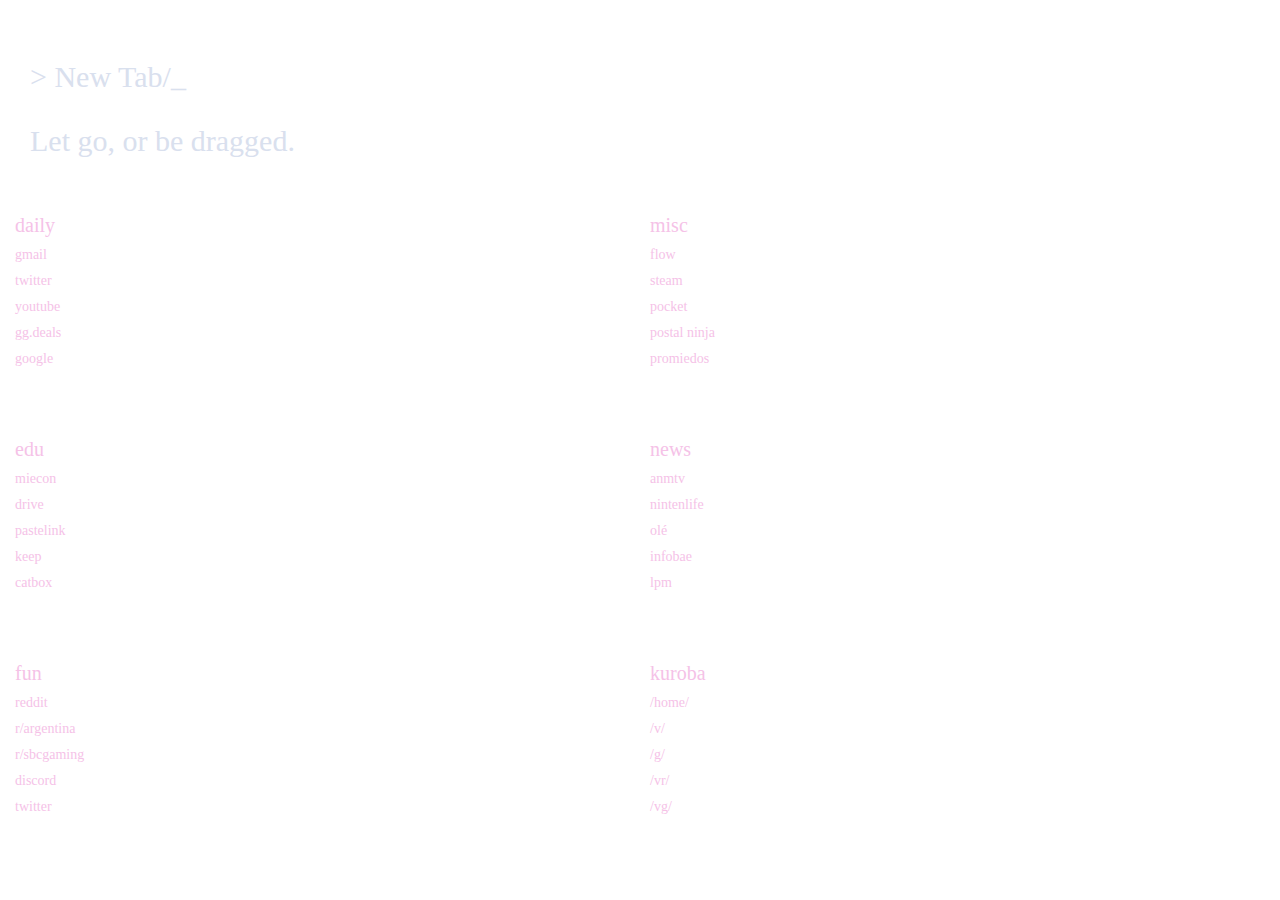
==== index.html @ a732bfd8 "Update index.html" ====
<!DOCTYPE html>
<html lang="en">

<head>
    <meta charset="UTF-8">
    <link rel="shortcut icon" href="favicon.ico">
    <title>Start</title>
    <link rel="stylesheet" type="text/css" href="style.css">
    
</head>

<body>
    <div class="container">
        <div class="right-container">
            <div class="head">
                <p>&gt; New Tab/<span class="blinking">_</span></p>
                <p>Let go, or be dragged.</p>
            </div>

            <div class="bookmarks">
                <div class="category">
                    <div class="links">
                        <li class="title">daily</li>
                        <li><a href="https://gmail.com">gmail</a></li>
                        <li><a href="https://twitter.com">twitter</a></li>
                        <li><a href="https://youtube.com">youtube</a></li>
                        <li><a href="https://gg.deals">gg.deals</a></li>
                        <li><a href="https://google.com">google</a></li>
                    </div>
                </div>

                <div class="category">
                    <div class="links">
                        <li class="title">misc</li>
                        <li><a href="https://web.app.flow.com.ar/">flow</a></li>
                        <li><a href="https://store.steampowered.com">steam</a></li>
                        <li><a href="https://getpocket.com/my-list">pocket</a></li>
                        <li><a href="https://postal.ninja/">postal ninja</a></li>
                        <li><a href="https://promiedos.com.ar/">promiedos</a></li>
                    </div>
                </div>

                <div class="category">
                    <div class="links">
                        <li class="title">edu</li>
                        <li><a href="https://mi.econ.uba.ar">miecon</a></li>
                        <li><a href="https://drive.google.com/drive/my-drive">drive</a></li>
                        <li><a href="https://pastelink.net/account/">pastelink</a></li>
                        <li><a href="https://keep.google.com/">keep</a></li>
                        <li><a href="https://catbox.moe/">catbox</a></li>
                    </div>
                </div>

                <div class="category">
                    <div class="links">
                        <li class="title">news</li>
                        <li><a href="https://anmtvla.com">anmtv</a></li>
                        <li><a href="https://nintendolife.com">nintenlife</a></li>
                        <li><a href="https://ole.com.ar">olé</a></li>
                        <li><a href="https://infobae.com">infobae</a></li>
                        <li><a href="https://lapaginamillonaria.com">lpm</a></li>
                    </div>
                </div>

                <div class="category">
                    <div class="links">
                        <li class="title">fun</li>
                        <li><a href="https://reddit.com/">reddit</a></li>
                        <li><a href="https://reddit.com/r/argentina">r/argentina</a></li>
                        <li><a href="https://reddit.com/r/sbcgaming">r/sbcgaming</a></li>
                        <li><a href="https://discord.com/app">discord</a></li>
                        <li><a href="https://twitter.com">twitter</a></li>
                    </div>
                </div>

                <div class="category">
                    <div class="links">
                        <li class="title">kuroba</li>
                        <li><a href="https://4chan.org/">/home/</a></li>
                        <li><a href="https://4chan.org/v">/v/</a></li>
                        <li><a href="https://4chan.org/g">/g/</a></li>
                        <li><a href="https://4chan.org/vr">/vr/</a></li>
                        <li><a href="https://4chan.org/vg">/vg/</a></li>
                    </div>
                </div>
            </div>

            <div class="weather-container">
                <script>
                    window.addEventListener('load', () => {
                        const url =
                            'https://api.openweathermap.org/data/2.5/weather?q=Buenos%20Aires,AR&units=metric&appid=4d350b25a8b7f6ca376e4fb0a95cb5b8';
                        fetch(url)
                            .then(response => response.json())
                            .then(data => {
                                const temp = data.main.temp.toFixed(1);
                                const weather = data.weather[0].description;
                                const weatherText = `Current weather: ${weather}, ${temp}°C`;
                                const weatherElement = document.createElement('p');
                                weatherElement.textContent = weatherText;
                                document.querySelector('.weather-container').appendChild(weatherElement);
                            })
                            .catch(error => console.error(error));
                    });
                </script>
            </div>
        </div>
    </div>
</body>

</html>
---- style.css ----
/* Estilos generales */
body {
    margin: 0;
    padding: 0;
}

:root {
    --color-bg: #1E1E2E;
    --color-fg: #D9E0EE;
    --color-link: #F5C2E7;
    --color-link-visited: #F5C2E7;
    --color-link-hover: #FF79C6 ;
}

.container {
    display: flex;
    flex-direction: column;
    height: 100vh;
}

.right-container {
    flex-grow: 1;
    display: flex;
    flex-direction: column;
    justify-content: space-between;
    padding: 10px; /* Ajustar el padding según sea necesario */
}

.head {
    padding: 20px;
    font-size: 30px;
    color: var(--color-fg); /* Color del texto */
}

.bookmarks {
    flex-grow: 1;
    overflow-y: auto;
    display: grid;
    grid-template-columns: repeat(2, 1fr);
    gap: 10px;
}

.category {
    display: flex;
    flex-direction: column;
}

.links {
    display: flex;
    flex-direction: column;
    align-items: flex-start; /* Alinear los enlaces a la izquierda */
    padding-top: 1px;
    padding-bottom: 20px;
}

.title {
    font-size: 20px; /* Reducir el tamaño de la fuente del título */
    color: var(--color-link); /* Color del título */
}

li {
    font-size: 14px; /* Reducir el tamaño de la fuente de los enlaces */
    list-style-type: none;
    padding: 5px;
}

a:link {
    text-decoration: none;
    color: var(--color-link);
}

a:visited {
    color: var(--color-link-visited);
}

a:hover {
    color: var(--color-link-hover);
}

.weather-container {
    padding: 10px;
    color: var(--color-fg); /* Color del texto */
}

/* Estilos para dispositivos móviles */
@media only screen and (max-width: 600px) {
    .head {
        font-size: 24px;
    }

    .bookmarks {
        grid-template-columns: 1fr;
    }
}
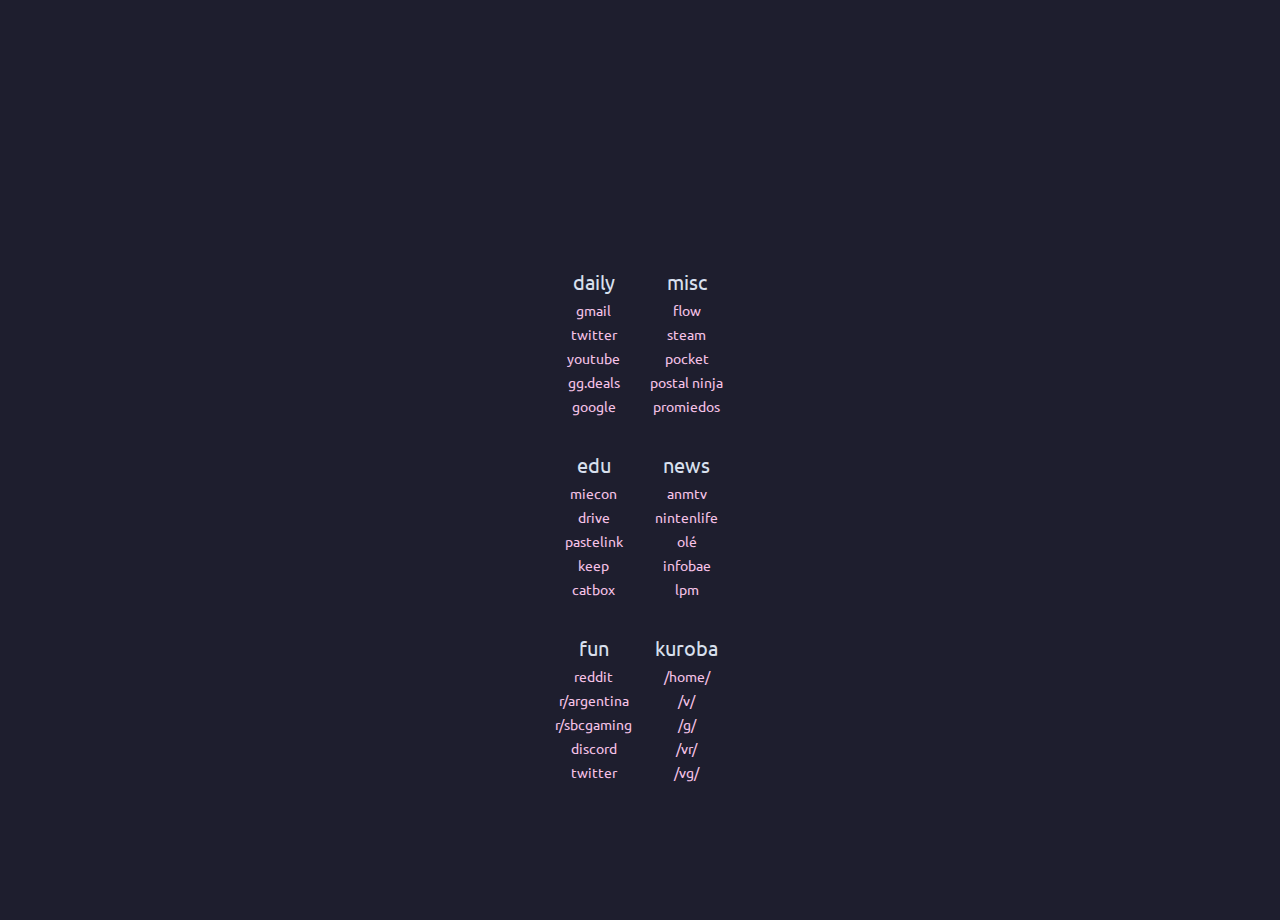
==== commit 6759c805: "Update index.html" ====
--- a/index.html
+++ b/index.html
@@ -3,19 +3,16 @@
 
 <head>
     <meta charset="UTF-8">
+    <meta name="viewport" content="width=device-width, initial-scale=1.0"> <!-- Viewport -->
     <link rel="shortcut icon" href="favicon.ico">
     <title>Start</title>
-    <link rel="stylesheet" type="text/css" href="style.css">
-    
+    <link rel="stylesheet" type="text/css" href="style.css"> <!-- Enlace al archivo CSS -->
 </head>
 
 <body>
     <div class="container">
         <div class="right-container">
-            <div class="head">
-                <p>&gt; New Tab/<span class="blinking">_</span></p>
-                <p>Let go, or be dragged.</p>
-            </div>
+            
 
             <div class="bookmarks">
                 <div class="category">
--- a/style.css
+++ b/style.css
@@ -1,94 +1,138 @@
-/* Estilos generales */
-body {
-    margin: 0;
-    padding: 0;
+@import url('https://fonts.googleapis.com/css2?family=Press+Start+2P&display=swap');
+@import url('https://fonts.googleapis.com/css2?family=Bebas+Neue&display=swap');
+@import url('https://fonts.googleapis.com/css2?family=Ubuntu:wght@300&display=swap');
+
+:root {
+  --color-bg: #1E1E2E;
+  --color-fg: #D9E0EE;
+  --color-link: #F5C2E7;
+  --color-link-visited: #F5C2E7;
+  --color-link-hover: #FF79C6;
 }
 
-:root {
-    --color-bg: #1E1E2E;
-    --color-fg: #D9E0EE;
-    --color-link: #F5C2E7;
-    --color-link-visited: #F5C2E7;
-    --color-link-hover: #FF79C6 ;
+html,
+body {
+  background: var(--color-bg);
+  color: var(--color-fg);
+  font-family: "Ubuntu";
+  height: 100%;
+  width: 100%;
+  margin: 0;
+  padding: 0;
+  display: flex;
+  align-items: center;
+  justify-content: center;
+}
+
+.vapor {
+  border-radius: 12px;
+  border-style: solid;
+  border-color: #FF79C6;
 }
 
 .container {
-    display: flex;
-    flex-direction: column;
-    height: 100vh;
+  display: grid;
+  grid-template-columns: 1fr;
+  grid-template-areas: "left" "right";
+  row-gap: 20px;
+  justify-items: center;
+  align-items: center;
+  min-height: 100%;
+  max-width: 900px;
+  padding: 20px;
+}
+
+.left-container {
+  grid-area: left;
+  aspect-ratio: 1/1;
 }
 
 .right-container {
-    flex-grow: 1;
-    display: flex;
-    flex-direction: column;
-    justify-content: space-between;
-    padding: 10px; /* Ajustar el padding según sea necesario */
+  grid-area: right;
+  width: 100%;
+}
+
+.gif img {
+  max-width: 100%;
+  max-height: 100%;
 }
 
 .head {
-    padding: 20px;
-    font-size: 30px;
-    color: var(--color-fg); /* Color del texto */
+  display: flex;
+  flex-direction: column;
+  align-items: center;
+  font-size: 30px;
+  padding-top: 40px;
+}
+
+.category {
+  display: flex;
+  flex-direction: column;
+  width: 100%;
 }
 
 .bookmarks {
-    flex-grow: 1;
-    overflow-y: auto;
-    display: grid;
-    grid-template-columns: repeat(2, 1fr);
-    gap: 10px;
-}
-
-.category {
-    display: flex;
-    flex-direction: column;
+  display: grid;
+  grid-template-columns: repeat(2, 1fr); /* Cambio: Mostrar 2 columnas */
+  justify-content: center;
+  gap: 10px;
 }
 
 .links {
-    display: flex;
-    flex-direction: column;
-    align-items: flex-start; /* Alinear los enlaces a la izquierda */
-    padding-top: 1px;
-    padding-bottom: 20px;
+  display: flex;
+  flex-direction: column;
+  align-items: center;
+  padding-top: 1px;
+  padding-bottom: 20px;
 }
 
 .title {
-    font-size: 20px; /* Reducir el tamaño de la fuente del título */
-    color: var(--color-link); /* Color del título */
+  font-size: 20px;
 }
 
 li {
-    font-size: 14px; /* Reducir el tamaño de la fuente de los enlaces */
-    list-style-type: none;
-    padding: 5px;
+  font-size: 14px;
+  list-style-type: none;
+  padding: 3px;
 }
 
 a:link {
-    text-decoration: none;
-    color: var(--color-link);
+  text-decoration: none;
+  color: var(--color-link);
 }
 
 a:visited {
-    color: var(--color-link-visited);
+  color: var(--color-link-visited);
 }
 
 a:hover {
-    color: var(--color-link-hover);
+  color: var(--color-link-hover);
+}
+
+.blinking {
+  animation: opacity 1s ease-in-out infinite;
+  opacity: 1;
+}
+
+@keyframes opacity {
+  0% {
+    opacity: 1;
+  }
+
+  50% {
+    opacity: 0;
+  }
+
+  100% {
+    opacity: 1;
+  }
+}
+
+#Date {
+  font-family: 'Bebas Neue';
+  font-size: 30px;
 }
 
 .weather-container {
-    padding: 10px;
-    color: var(--color-fg); /* Color del texto */
+  margin-top: 15px;
 }
-
-/* Estilos para dispositivos móviles */
-@media only screen and (max-width: 600px) {
-    .head {
-        font-size: 24px;
-    }
-
-    .bookmarks {
-        grid-template-columns: 1fr;
-    }
-}
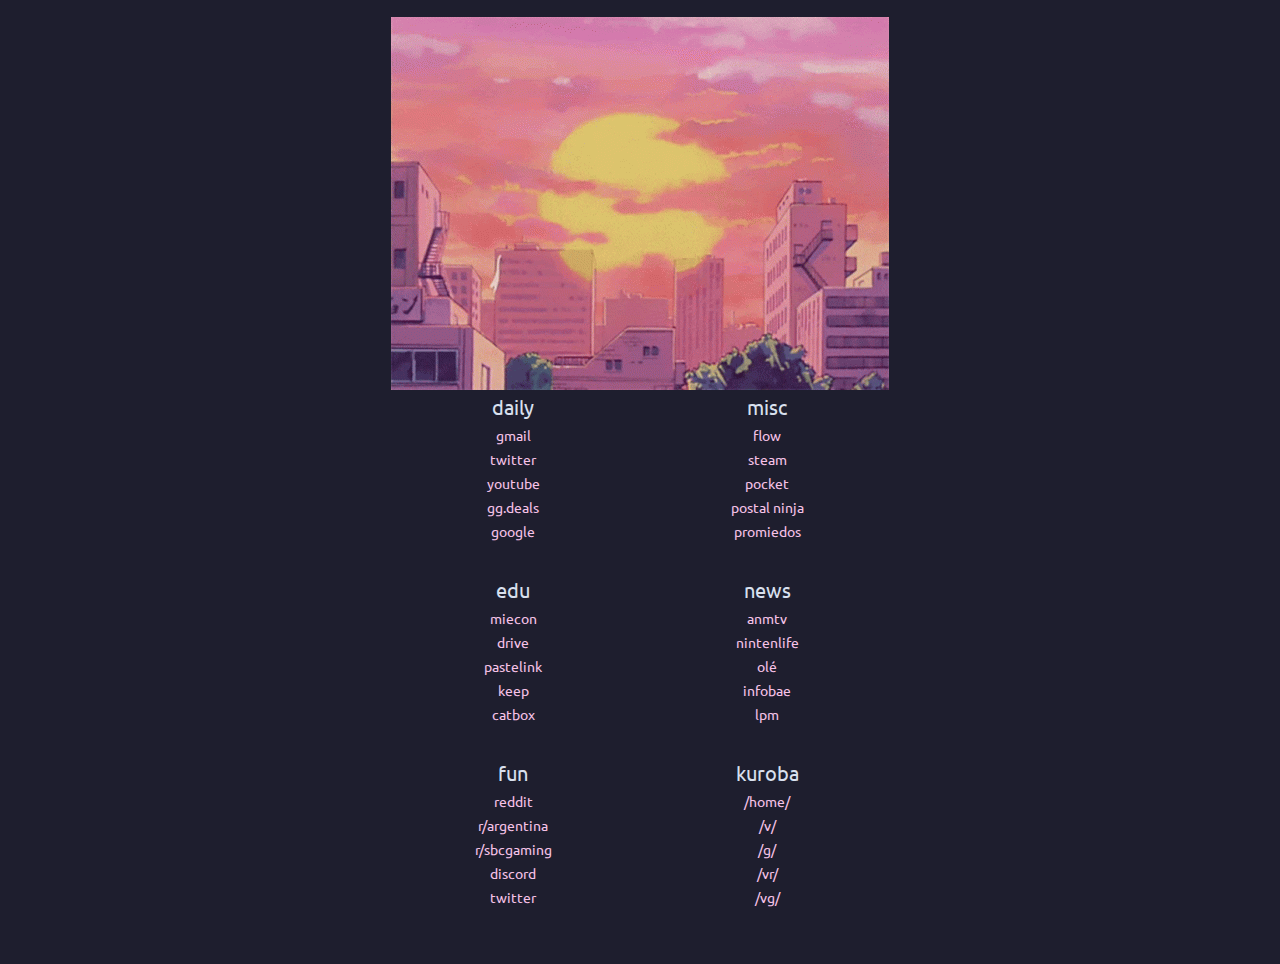
==== commit 1a489cf0: "Update index.html" ====
--- a/index.html
+++ b/index.html
@@ -12,8 +12,9 @@
 <body>
     <div class="container">
         <div class="right-container">
-            
-
+            <div class="head">
+                <img src="citypop.gif" alt="nya"> <!-- Reemplaza "ruta_de_la_imagen.jpg" con la ruta de tu imagen -->
+            </div>
             <div class="bookmarks">
                 <div class="category">
                     <div class="links">
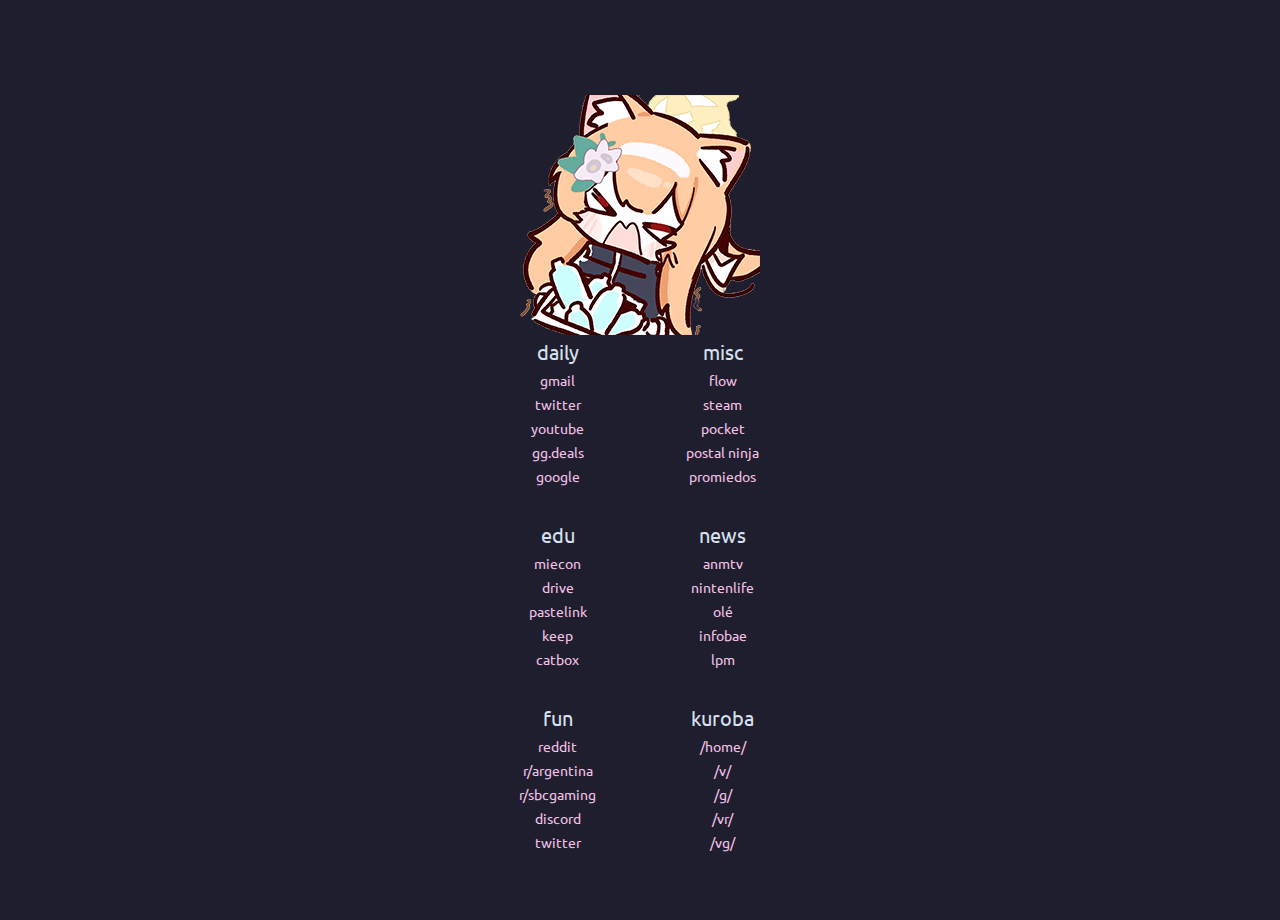
==== commit 183d8f74: "Update index.html" ====
--- a/index.html
+++ b/index.html
@@ -13,7 +13,7 @@
     <div class="container">
         <div class="right-container">
             <div class="head">
-                <img src="citypop.gif" alt="nya"> <!-- Reemplaza "ruta_de_la_imagen.jpg" con la ruta de tu imagen -->
+                <img src="bam.png" alt="nya"> <!-- Reemplaza "ruta_de_la_imagen.jpg" con la ruta de tu imagen -->
             </div>
             <div class="bookmarks">
                 <div class="category">
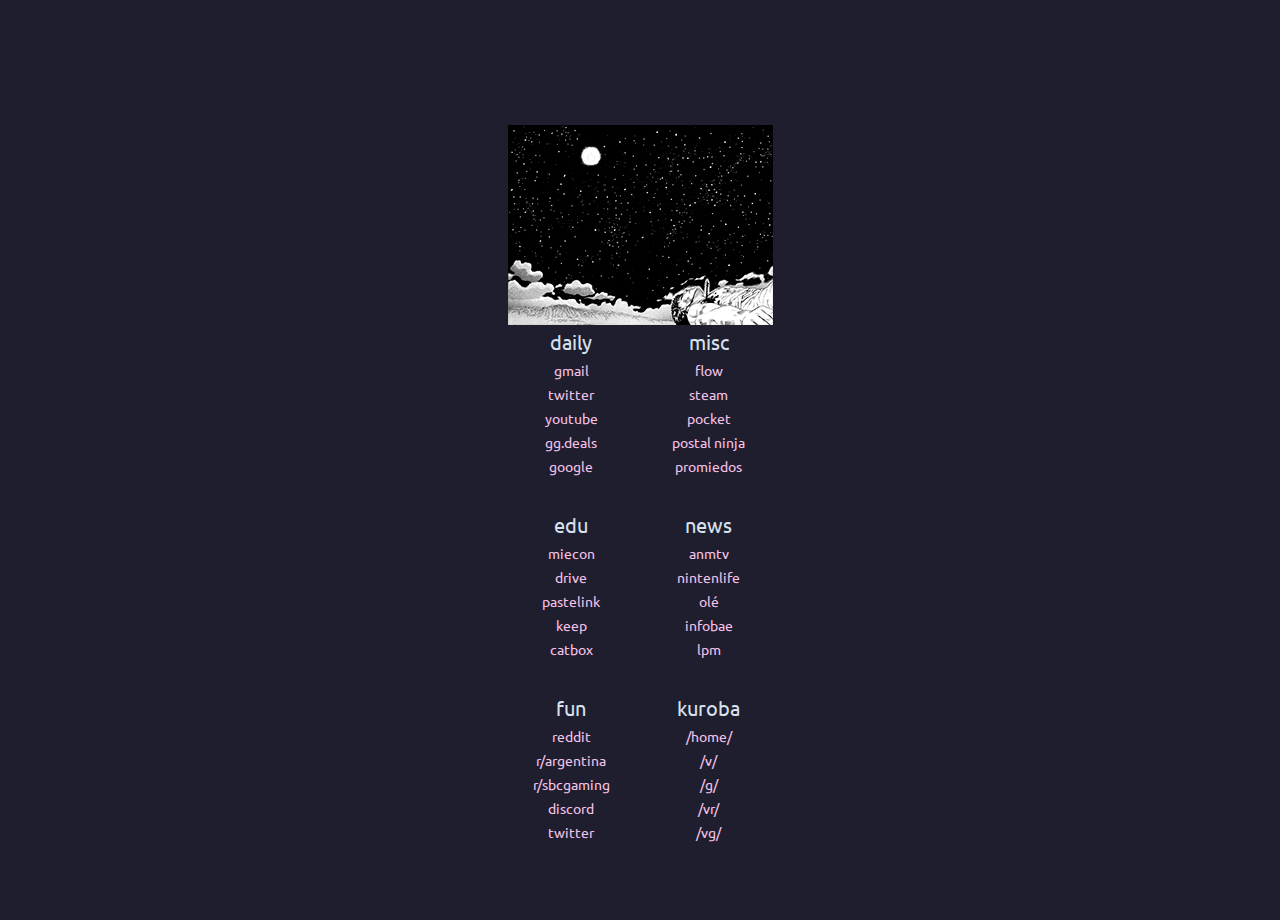
==== commit 2dacb9c9: "Update index.html" ====
--- a/index.html
+++ b/index.html
@@ -13,7 +13,7 @@
     <div class="container">
         <div class="right-container">
             <div class="head">
-                <img src="bam.png" alt="nya"> <!-- Reemplaza "ruta_de_la_imagen.jpg" con la ruta de tu imagen -->
+                <img src="guts.png" alt="nya"> <!-- Reemplaza "ruta_de_la_imagen.jpg" con la ruta de tu imagen -->
             </div>
             <div class="bookmarks">
                 <div class="category">
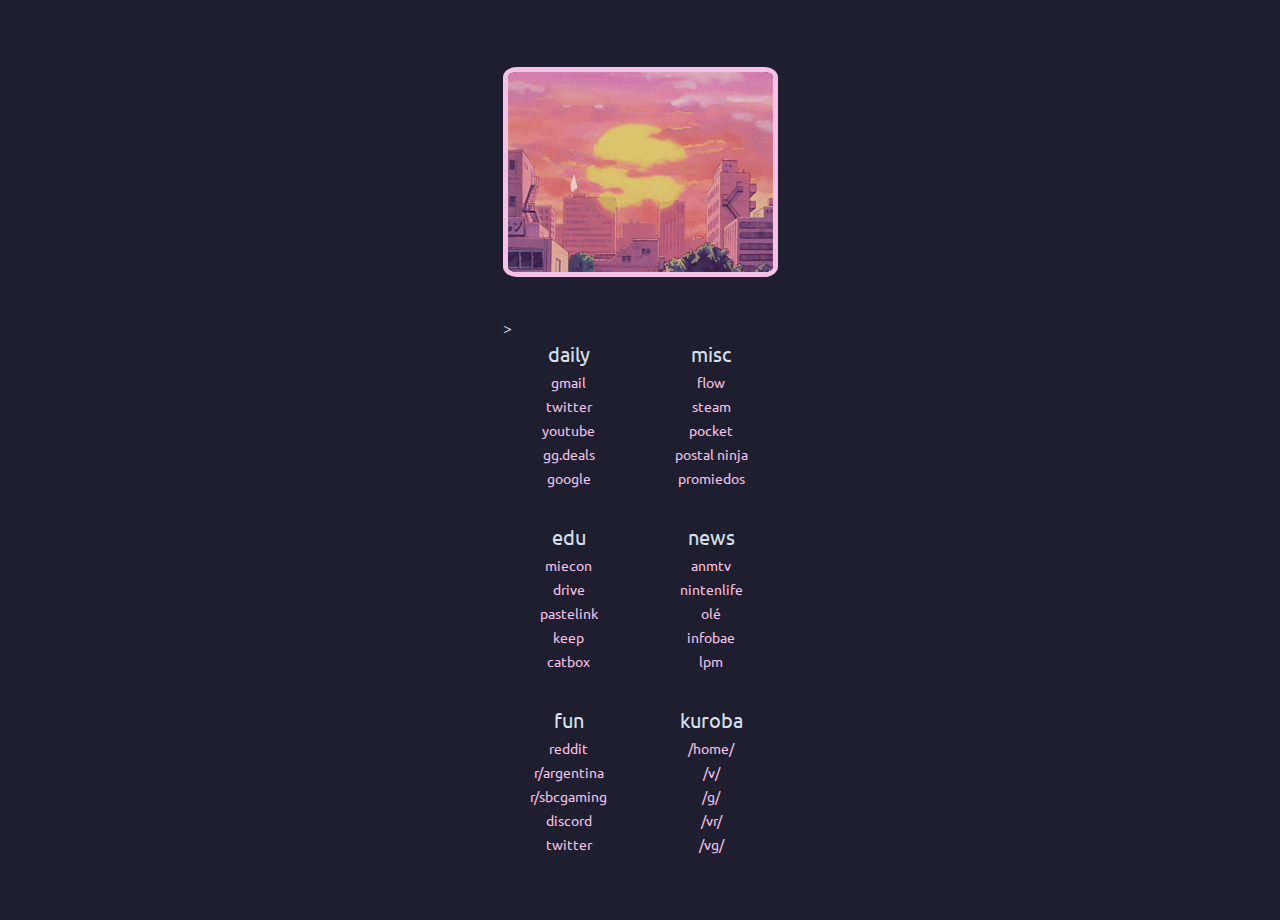
==== commit f5a50e24: "Update index.html" ====
--- a/index.html
+++ b/index.html
@@ -7,14 +7,23 @@
     <link rel="shortcut icon" href="favicon.ico">
     <title>Start</title>
     <link rel="stylesheet" type="text/css" href="style.css"> <!-- Enlace al archivo CSS -->
+    <script>
+        function changeImage() {
+            var images = ["citypop.gif", "clouds.gif", "cat.gif", "waves.gif", "rest.webp", "guts.png"];
+            var randomIndex = Math.floor(Math.random() * images.length);
+            var img = document.querySelector(".head img");
+            img.src = images[randomIndex];
+        }
+        window.onload = changeImage;
+    </script>
 </head>
 
 <body>
     <div class="container">
         <div class="right-container">
             <div class="head">
-                <img src="guts.png" alt="nya"> <!-- Reemplaza "ruta_de_la_imagen.jpg" con la ruta de tu imagen -->
-            </div>
+                <img src="citypop.gif" alt="nya" width="265px" height="200px"> <!-- Reemplaza "ruta_de_la_imagen.jpg" con la ruta de tu imagen -->
+            </div>>
             <div class="bookmarks">
                 <div class="category">
                     <div class="links">
--- a/style.css
+++ b/style.css
@@ -62,7 +62,8 @@
   flex-direction: column;
   align-items: center;
   font-size: 30px;
-  padding-top: 40px;
+  padding-top: 20px; /* Ajusta el espacio superior de la sección */
+  margin-bottom: 10px; /* Agrega un espacio entre la imagen y la sección de bookmarks */
 }
 
 .category {
@@ -136,3 +137,9 @@
 .weather-container {
   margin-top: 15px;
 }
+.head img {
+  border: 5px solid #F5C2E7;
+  border-radius: 5%;
+  margin-bottom: 30px; /* Ajusta el espacio entre la imagen y la sección de bookmarks */
+}
+
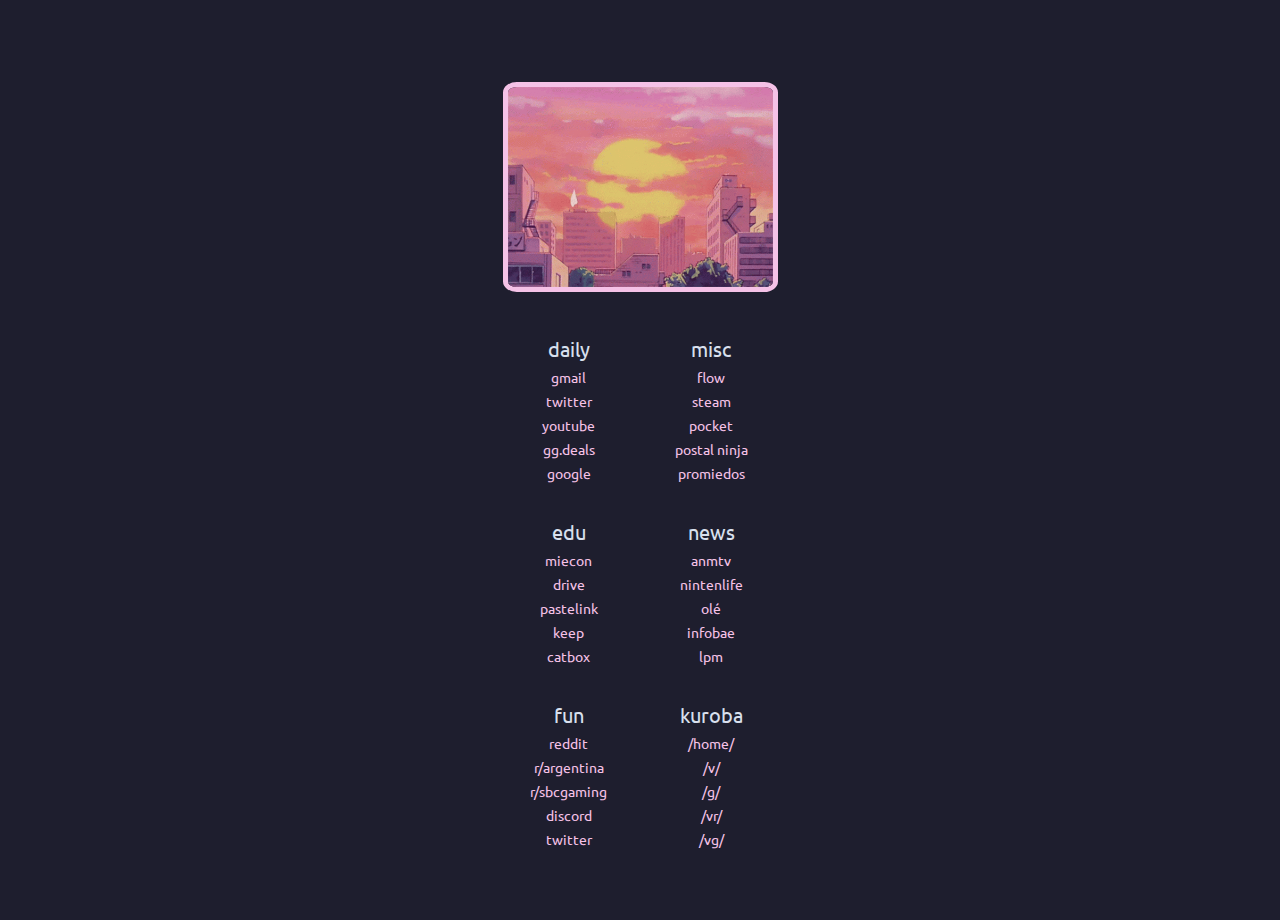
==== commit 0cb95d0c: "Update index.html" ====
--- a/index.html
+++ b/index.html
@@ -23,7 +23,7 @@
         <div class="right-container">
             <div class="head">
                 <img src="citypop.gif" alt="nya" width="265px" height="200px"> <!-- Reemplaza "ruta_de_la_imagen.jpg" con la ruta de tu imagen -->
-            </div>>
+            </div>
             <div class="bookmarks">
                 <div class="category">
                     <div class="links">
@@ -102,7 +102,7 @@
                             .then(data => {
                                 const temp = data.main.temp.toFixed(1);
                                 const weather = data.weather[0].description;
-                                const weatherText = `Current weather: ${weather}, ${temp}°C`;
+                                const weatherText = `   Current weather: ${weather}, ${temp}°C`;
                                 const weatherElement = document.createElement('p');
                                 weatherElement.textContent = weatherText;
                                 document.querySelector('.weather-container').appendChild(weatherElement);
